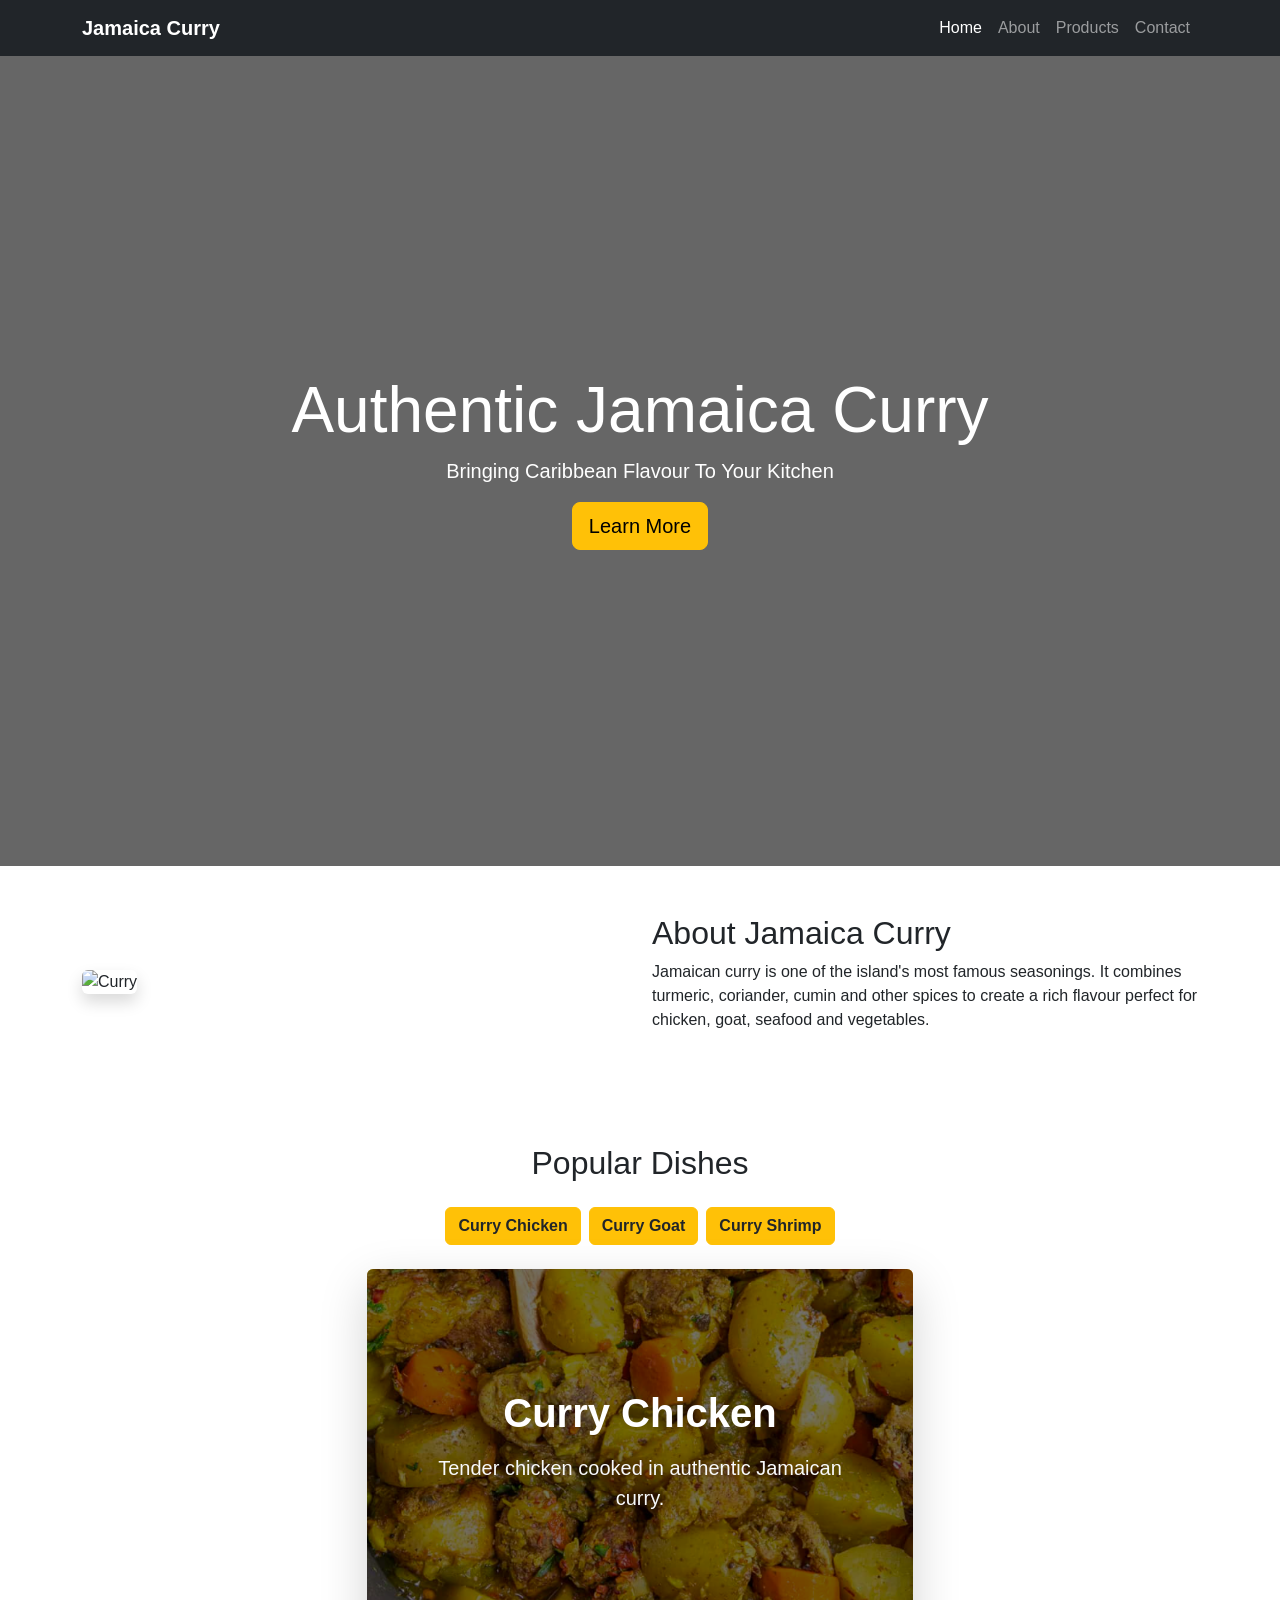
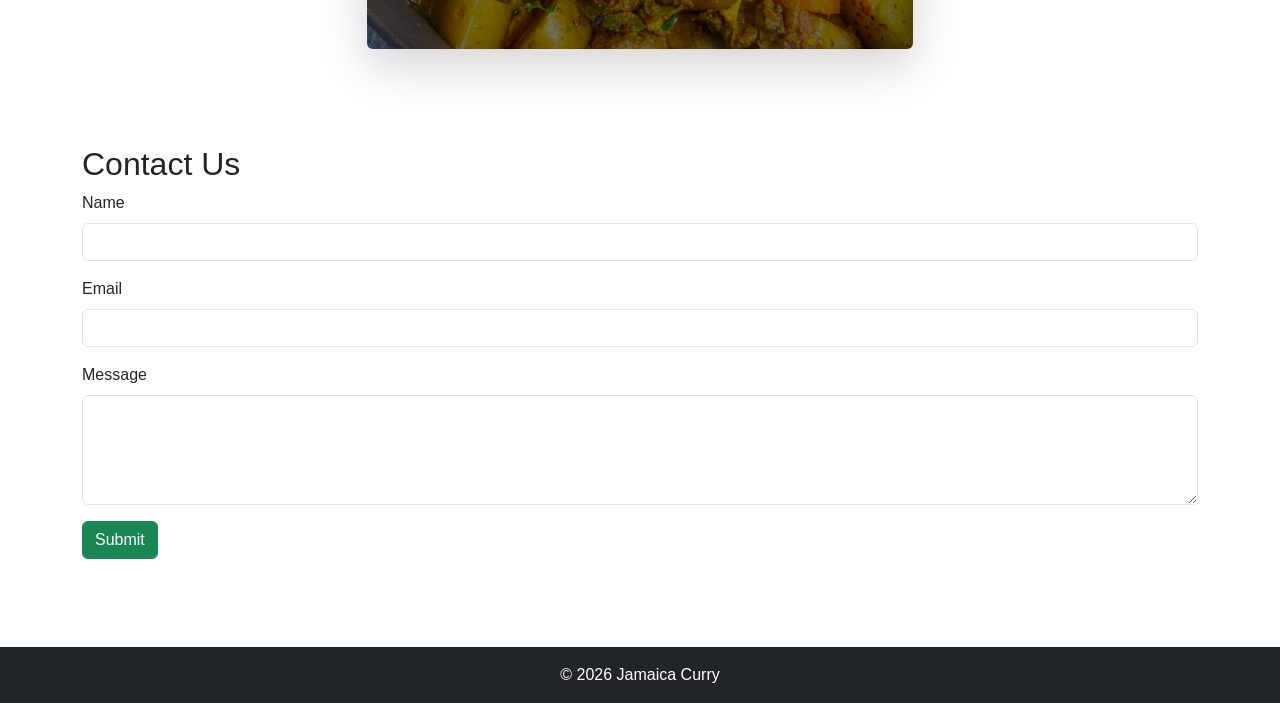
==== index.html @ d3e1728a "Add files via upload" ====
<!doctype html>
<html lang="en">

<head>

<meta charset="UTF-8">

<meta name="viewport" content="width=device-width, initial-scale=1">

<title>Jamaica Curry</title>

<!-- Bootstrap CSS -->
<link href="https://cdn.jsdelivr.net/npm/bootstrap@5.0.2/dist/css/bootstrap.min.css"
rel="stylesheet"
integrity="sha384-EVSTQN3/azprG1Anm3QDgpJLIm9Nao0Yz1ztcQTwFspd3yD65VohhpuuCOmLASjC"
crossorigin="anonymous">

<!-- Custom CSS -->
<link rel="stylesheet" href="style.css">

</head>

<body>

<!-- Navigation -->

<nav class="navbar navbar-expand-lg navbar-dark bg-dark">

<div class="container">

<a class="navbar-brand fw-bold" href="#">

Jamaica Curry

</a>

<button
class="navbar-toggler"
type="button"
data-bs-toggle="collapse"
data-bs-target="#menu">

<span class="navbar-toggler-icon"></span>

</button>

<div class="collapse navbar-collapse" id="menu">

<ul class="navbar-nav ms-auto">

<li class="nav-item">

<a class="nav-link active" href="#">Home</a>

</li>

<li class="nav-item">

<a class="nav-link" href="#about">About</a>

</li>

<li class="nav-item">

<a class="nav-link" href="#products">Products</a>

</li>

<li class="nav-item">

<a class="nav-link" href="#contact">Contact</a>

</li>

</ul>

</div>

</div>

</nav>

<!-- Hero -->

<header class="hero">

<div class="container text-center text-white">

<h1 class="display-3">

Authentic Jamaica Curry

</h1>

<p class="lead">

Bringing Caribbean Flavour To Your Kitchen

</p>

<button
class="btn btn-warning btn-lg"
onclick="showMessage()">

Learn More

</button>

</div>

</header>

<!-- About -->

<section id="about" class="container py-5">

<div class="row align-items-center">

<div class="col-md-6">

<img
src="https://images.unsplash.com/photo-1512058564366-18510be2db19?auto=format&fit=crop&w=900&q=80"
class="img-fluid rounded shadow"
alt="Curry">

</div>

<div class="col-md-6">

<h2>

About Jamaica Curry

</h2>

<p>

Jamaican curry is one of the island's most famous seasonings.
It combines turmeric, coriander, cumin and other spices to
create a rich flavour perfect for chicken, goat, seafood and vegetables.

</p>

</div>

</div>

</section>

<!-- Products -->
<section id="products" class="container py-5">
    <h2 class="text-center mb-4">Popular Dishes</h2>

    <!-- Tab Navigation Buttons -->
    <div class="d-flex justify-content-center gap-2 mb-4">
        <button class="btn btn-warning fw-bold text-dark" onclick="changeDish('Curry Chicken', 'Tender chicken cooked in authentic Jamaican curry.', 'curry-chicken.png')">Curry Chicken</button>
        <button class="btn btn-warning fw-bold text-dark" onclick="changeDish('Curry Goat', 'A favourite Jamaican Sunday dinner.', 'curry-goat.png')">Curry Goat</button>
        <button class="btn btn-warning fw-bold text-dark" onclick="changeDish('Curry Shrimp', 'Freshly seasoned with Caribbean spices.', 'curry-shrimp.png')">Curry Shrimp</button>
    </div>

    <!-- Dynamic Display Card Area -->
    <div class="row justify-content-center">
        <div class="col-12 col-md-8 col-lg-6">
            <div id="dishCard" class="card dynamic-card text-white text-center shadow-lg">
                <div class="dynamic-overlay d-flex flex-column justify-content-center align-items-center p-5">
                    <h3 id="dishTitle" class="display-6 fw-bold mb-3">Curry Chicken</h3>
                    <p id="dishText" class="lead text-light">Tender chicken cooked in authentic Jamaican curry.</p>
                </div>
            </div>
        </div>
    </div>
</section>



</section>


<!-- Contact -->

<section id="contact" class="container py-5">

<h2>

Contact Us

</h2>

<form>

<div class="mb-3">

<label class="form-label">

Name

</label>

<input
type="text"
class="form-control">

</div>

<div class="mb-3">

<label class="form-label">

Email

</label>

<input
type="email"
class="form-control">

</div>

<div class="mb-3">

<label class="form-label">

Message

</label>

<textarea
class="form-control"
rows="4"></textarea>

</div>

<button class="btn btn-success">

Submit

</button>

</form>

</section>

<footer class="bg-dark text-white text-center p-3">

© 2026 Jamaica Curry

</footer>

<!-- Bootstrap JavaScript -->

<script src="https://cdn.jsdelivr.net/npm/bootstrap@5.0.2/dist/js/bootstrap.bundle.min.js"
integrity="sha384-MrcW6ZMFYlzcLA8Nl+NtUVF0sA7MsXsP1UyJoMp4YLEuNSfAP+JcXn/tWtIaxVXM"
crossorigin="anonymous"></script>

<script src="script.js"></script>

</body>

</html>
---- style.css ----
body{

font-family:Arial, Helvetica, sans-serif;

}

.hero{

height:90vh;

background:url("https://images.unsplash.com/photo-1512058564366-18510be2db19?auto=format&fit=crop&w=1600&q=80");

background-size:cover;

background-position:center;

display:flex;

justify-content:center;

align-items:center;

position:relative;

}

.hero::before{

content:"";

position:absolute;

top:0;

left:0;

width:100%;

height:100%;

background:rgba(0,0,0,.6);

}

.hero .container{

position:relative;

z-index:2;

}

.card{

transition:.3s;

}

.card:hover{

transform:translateY(-8px);

box-shadow:0 10px 25px rgba(0,0,0,.3);

}

section{

padding-top:60px;

padding-bottom:60px;

}

footer{

margin-top:40px;

}
/* Dynamic Dish Background Card Configuration */
.dynamic-card {
    min-height: 380px;
    background-size: cover;
    background-position: center;
    background-repeat: no-repeat;
    border: none;
    overflow: hidden;
    position: relative;
    transition: background-image 0.4s ease-in-out; /* Smoothly crossfades the background */
}

/* Semi-transparent dark overlay to keep the white text easy to read over images */
.dynamic-overlay {
    position: absolute;
    top: 0;
    left: 0;
    width: 100%;
    height: 100%;
    background: rgba(0, 0, 0, 0.55);
}
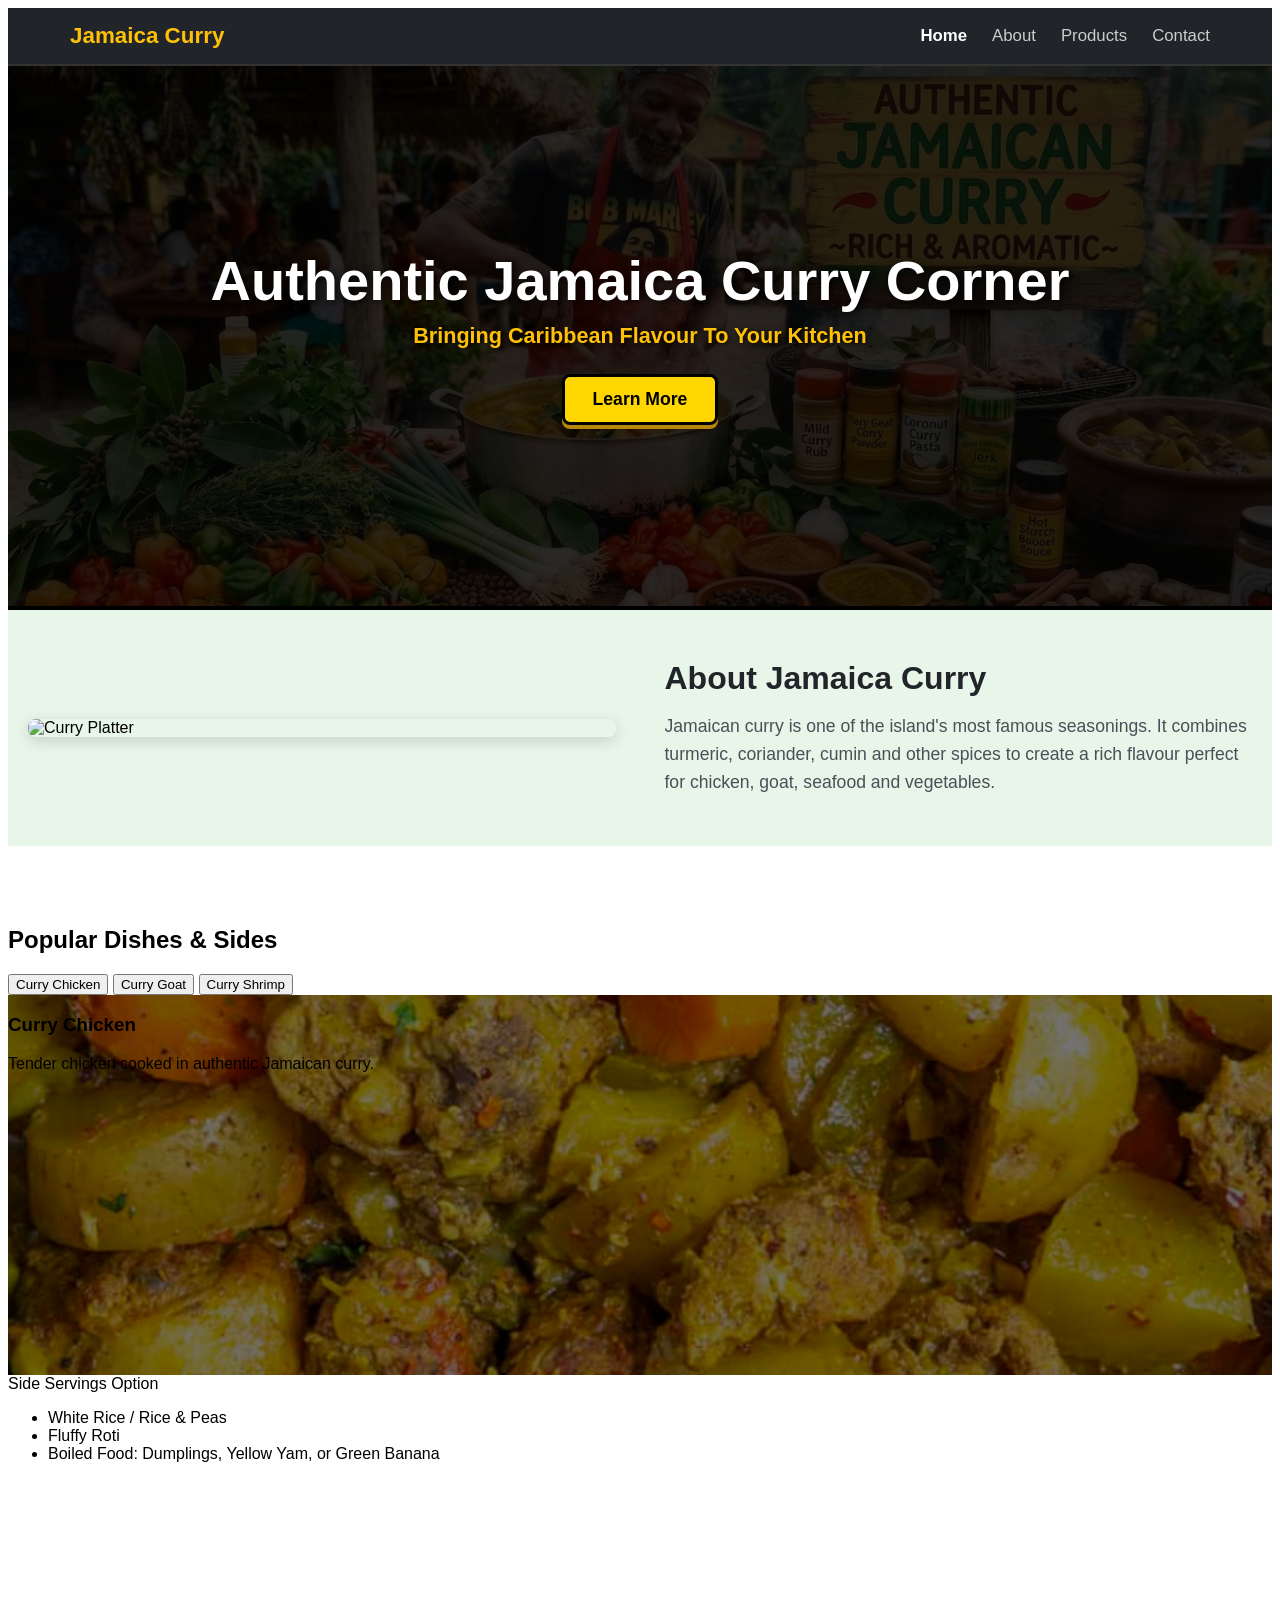
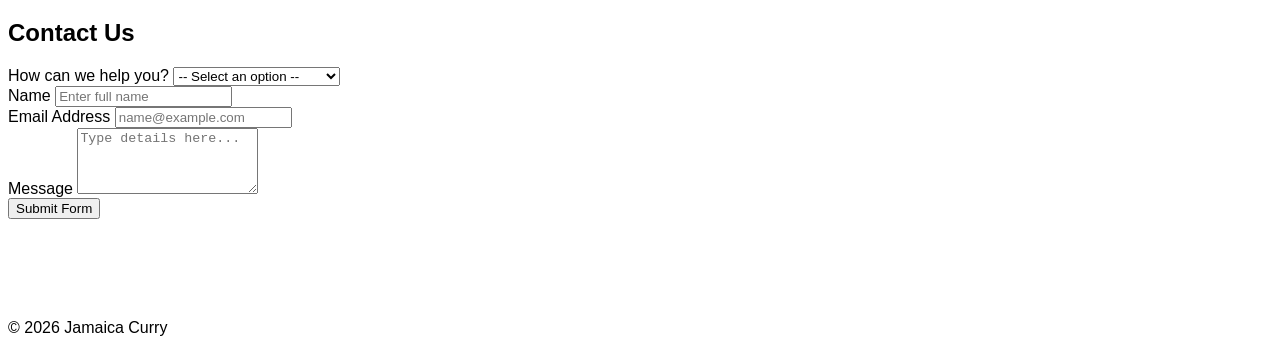
==== commit a0b55406: "Update index.html" ====
--- a/index.html
+++ b/index.html
@@ -1,259 +1,169 @@
 <!doctype html>
 <html lang="en">
+<head>
+    <meta charset="UTF-8">
+    <meta name="viewport" content="width=device-width, initial-scale=1">
+    <title>Jamaica Curry</title>
 
-<head>
-
-<meta charset="UTF-8">
-
-<meta name="viewport" content="width=device-width, initial-scale=1">
-
-<title>Jamaica Curry</title>
-
-<!-- Bootstrap CSS -->
-<link href="https://cdn.jsdelivr.net/npm/bootstrap@5.0.2/dist/css/bootstrap.min.css"
-rel="stylesheet"
-integrity="sha384-EVSTQN3/azprG1Anm3QDgpJLIm9Nao0Yz1ztcQTwFspd3yD65VohhpuuCOmLASjC"
-crossorigin="anonymous">
-
-<!-- Custom CSS -->
-<link rel="stylesheet" href="style.css">
-
+    <!-- Bootstrap 5 CSS Framework -->
+    <link href="https://jsdelivr.net" rel="stylesheet">
+    <!-- FontAwesome for Icon Badges -->
+    <link rel="stylesheet" href="https://cloudflare.com">
+    <!-- Custom CSS Connection -->
+    <link rel="stylesheet" href="style.css">
 </head>
-
 <body>
 
-<!-- Navigation -->
+    <!-- Navigation -->
+    <nav class="custom-navbar" style="background-color: #212529; padding: 15px 0; width: 100%; box-sizing: border-box; display: block; clear: both; border-bottom: 2px solid #333;">
+        <div class="nav-container" style="max-width: 1140px; margin: 0 auto; padding: 0 20px; display: flex; justify-content: space-between; align-items: center;">
+            
+            <!-- Logo Section -->
+            <a href="#" style="color: #ffc107; font-weight: bold; font-size: 1.4rem; text-decoration: none; font-family: Arial, sans-serif;">
+                Jamaica Curry
+            </a>
+            
+            <!-- Links Section -->
+            <ul style="list-style: none; display: flex; gap: 25px; margin: 0; padding: 0; flex-direction: row; align-items: center;">
+                <li style="display: inline-block;"><a href="#" style="color: #ffffff; text-decoration: none; font-size: 1.05rem; font-family: Arial, sans-serif; font-weight: bold;">Home</a></li>
+                <li style="display: inline-block;"><a href="#about" style="color: #cccccc; text-decoration: none; font-size: 1.05rem; font-family: Arial, sans-serif;">About</a></li>
+                <li style="display: inline-block;"><a href="#products" style="color: #cccccc; text-decoration: none; font-size: 1.05rem; font-family: Arial, sans-serif;">Products</a></li>
+                <li style="display: inline-block;"><a href="#contact" style="color: #cccccc; text-decoration: none; font-size: 1.05rem; font-family: Arial, sans-serif;">Contact</a></li>
+            </ul>
 
-<nav class="navbar navbar-expand-lg navbar-dark bg-dark">
+        </div>
+    </nav>
 
-<div class="container">
+    <!-- Hero Banner -->
+    <header class="hero" style="background: #212529 url('background.png') no-repeat center center; background-size: cover; height: 60vh; display: flex; justify-content: center; align-items: center; position: relative; border-bottom: 4px solid #000000; overflow: hidden;">
+        
+        <!-- Dark shader overlay to make the white text pop out nicely -->
+        <div style="position: absolute; top: 0; left: 0; width: 100%; height: 100%; background: rgba(0, 0, 0, 0.55); z-index: 1;"></div>
+        
+        <!-- Content Area Container (Forces text to layer cleanly on top of shader) -->
+        <div class="hero-container" style="position: relative; z-index: 2; text-align: center; padding: 0 20px;">
+            <h1 class="display-3" style="color: #ffffff !important; font-size: 3.5rem; font-weight: bold; font-family: Arial, sans-serif; margin: 0 0 10px 0; text-shadow: 2px 2px 8px rgba(0,0,0,0.85);">
+                Authentic Jamaica Curry Corner
+            </h1>
+            <p class="lead" style="color: #ffc107 !important; font-size: 1.35rem; font-weight: bold; font-family: Arial, sans-serif; margin: 0 0 25px 0; text-shadow: 1px 1px 4px rgba(0,0,0,0.85);">
+                Bringing Caribbean Flavour To Your Kitchen
+            </p>
+            <a href="history.html" class="btn btn-warning btn-lg" style="background-color: #ffd700; color: #000000; font-weight: bold; font-size: 1.1rem; border: 3px solid #000000; border-radius: 8px; padding: 12px 28px; text-decoration: none; display: inline-block; box-shadow: 0 4px 0 #b8860b;">
+                Learn More
+            </a>
+        </div>
+    </header>
 
-<a class="navbar-brand fw-bold" href="#">
 
-Jamaica Curry
+    <!-- About Section -->
+    <section id="about" class="container py-5" style="padding: 50px 20px; text-align: left; background-color: #e8f5e9;">
+        <!-- Clean Flex Row Wrapper for explicit layout separation -->
+        <div class="about-row-wrapper" style="display: block; width: 100%; font-size: 0; clear: both;">
+            
+            <!-- Left Side Column Container: Holds the Image cleanly -->
+            <div class="about-column" style="display: inline-block; width: 48%; vertical-align: middle; margin-right: 4%; font-size: 1rem; box-sizing: border-box;">
+                <img src="https://images.unsplash.com/photo-1512058564366-18510be2db19?auto=format&fit=crop&w=900&q=80" 
+                     class="img-fluid rounded shadow" 
+                     alt="Curry Platter" 
+                     style="width: 100%; height: auto; display: block; border-radius: 8px; box-shadow: 0 4px 15px rgba(0,0,0,0.15);">
+            </div>
+            
+            <!-- Right Side Column Container: Holds the Text descriptions separately -->
+            <div class="about-column" style="display: inline-block; width: 48%; vertical-align: middle; font-size: 1rem; box-sizing: border-box; color: #212529;">
+                <h2 class="fw-bold" style="font-weight: bold; margin-top: 0; margin-bottom: 15px; font-size: 2rem;">About Jamaica Curry</h2>
+                <p class="text-muted leading-relaxed" style="color: #495057; line-height: 1.6; font-size: 1.1rem; margin: 0;">
+                    Jamaican curry is one of the island's most famous seasonings. 
+                    It combines turmeric, coriander, cumin and other spices to 
+                    create a rich flavour perfect for chicken, goat, seafood and vegetables.
+                </p>
+            </div>
 
-</a>
+     
+        </div>
+    </section>
 
-<button
-class="navbar-toggler"
-type="button"
-data-bs-toggle="collapse"
-data-bs-target="#menu">
 
-<span class="navbar-toggler-icon"></span>
+    <!-- Products: Dynamic Food Tabs + New Side Servings Column Menu -->
+    <section id="products" class="container py-5">
+        <h2 class="text-center mb-5 fw-bold">Popular Dishes & Sides</h2>
+        
+        <div class="row g-4 justify-content-center">
+            <!-- Left Side Area: Main Interactive Dish Display Tabs -->
+            <div class="col-12 col-md-8 col-lg-7">
+                <div class="d-flex justify-content-center gap-2 mb-4">
+                    <button class="btn btn-warning fw-bold text-dark px-3" onclick="changeDish('Curry Chicken', 'Tender chicken cooked in authentic Jamaican curry.', 'curry-chicken.png')">Curry Chicken</button>
+                    <button class="btn btn-warning fw-bold text-dark px-3" onclick="changeDish('Curry Goat',   'A favourite Jamaican Sunday dinner.', 'curry-goat.png')">Curry Goat</button>
+                    <button class="btn btn-warning fw-bold text-dark px-3" onclick="changeDish('Curry Shrimp', 'Freshly seasoned with Caribbean spices.', 'curry-shrimp.png')">Curry Shrimp</button>
+                </div>
+                
+                <div id="dishCard" class="card dynamic-card text-white text-center shadow-lg">
+                    <div class="dynamic-overlay d-flex flex-column justify-content-center align-items-center p-5">
+                        <h3 id="dishTitle" class="display-6 fw-bold mb-3">Curry Chicken</h3>
+                        <p id="dishText" class="lead text-light">Tender chicken cooked in authentic Jamaican curry.</p>
+                    </div>
+                </div>
+            </div>
 
-</button>
-
-<div class="collapse navbar-collapse" id="menu">
-
-<ul class="navbar-nav ms-auto">
-
-<li class="nav-item">
-
-<a class="nav-link active" href="#">Home</a>
-
-</li>
-
-<li class="nav-item">
-
-<a class="nav-link" href="#about">About</a>
-
-</li>
-
-<li class="nav-item">
-
-<a class="nav-link" href="#products">Products</a>
-
-</li>
-
-<li class="nav-item">
-
-<a class="nav-link" href="#contact">Contact</a>
-
-</li>
-
-</ul>
-
-</div>
-
-</div>
-
-</nav>
-
-<!-- Hero -->
-
-<header class="hero">
-
-<div class="container text-center text-white">
-
-<h1 class="display-3">
-
-Authentic Jamaica Curry
-
-</h1>
-
-<p class="lead">
-
-Bringing Caribbean Flavour To Your Kitchen
-
-</p>
-
-<button
-class="btn btn-warning btn-lg"
-onclick="showMessage()">
-
-Learn More
-
-</button>
-
-</div>
-
-</header>
-
-<!-- About -->
-
-<section id="about" class="container py-5">
-
-<div class="row align-items-center">
-
-<div class="col-md-6">
-
-<img
-src="https://images.unsplash.com/photo-1512058564366-18510be2db19?auto=format&fit=crop&w=900&q=80"
-class="img-fluid rounded shadow"
-alt="Curry">
-
-</div>
-
-<div class="col-md-6">
-
-<h2>
-
-About Jamaica Curry
-
-</h2>
-
-<p>
-
-Jamaican curry is one of the island's most famous seasonings.
-It combines turmeric, coriander, cumin and other spices to
-create a rich flavour perfect for chicken, goat, seafood and vegetables.
-
-</p>
-
-</div>
-
-</div>
-
-</section>
-
-<!-- Products -->
-<section id="products" class="container py-5">
-    <h2 class="text-center mb-4">Popular Dishes</h2>
-
-    <!-- Tab Navigation Buttons -->
-    <div class="d-flex justify-content-center gap-2 mb-4">
-        <button class="btn btn-warning fw-bold text-dark" onclick="changeDish('Curry Chicken', 'Tender chicken cooked in authentic Jamaican curry.', 'curry-chicken.png')">Curry Chicken</button>
-        <button class="btn btn-warning fw-bold text-dark" onclick="changeDish('Curry Goat', 'A favourite Jamaican Sunday dinner.', 'curry-goat.png')">Curry Goat</button>
-        <button class="btn btn-warning fw-bold text-dark" onclick="changeDish('Curry Shrimp', 'Freshly seasoned with Caribbean spices.', 'curry-shrimp.png')">Curry Shrimp</button>
-    </div>
-
-    <!-- Dynamic Display Card Area -->
-    <div class="row justify-content-center">
-        <div class="col-12 col-md-8 col-lg-6">
-            <div id="dishCard" class="card dynamic-card text-white text-center shadow-lg">
-                <div class="dynamic-overlay d-flex flex-column justify-content-center align-items-center p-5">
-                    <h3 id="dishTitle" class="display-6 fw-bold mb-3">Curry Chicken</h3>
-                    <p id="dishText" class="lead text-light">Tender chicken cooked in authentic Jamaican curry.</p>
+            <!-- Right Side Area: FIXED SIDE SERVINGS MENU PANEL -->
+            <div class="col-12 col-md-4 col-lg-4">
+                <div class="card h-100 shadow border-2 border-dark rounded-3">
+                    <div class="card-header bg-dark text-warning fw-bold text-center py-3 fs-5">
+                        <i class="fa-solid fa-bowl-rice me-2"></i>Side Servings Option
+                    </div>
+                    <ul class="list-group list-group-flush">
+                        <li class="list-group-item py-3 fw-bold text-dark"><i class="fa-solid fa-circle-check text-success me-2"></i>White Rice / Rice & Peas</li>
+                        <li class="list-group-item py-3 fw-bold text-dark"><i class="fa-solid fa-circle-check text-success me-2"></i>Fluffy Roti</li>
+                        <li class="list-group-item py-3 fw-bold text-dark">
+                            <i class="fa-solid fa-circle-check text-success me-2"></i>Boiled Food:
+                            <span class="text-muted d-block small fw-normal ps-4 mt-1">Dumplings, Yellow Yam, or Green Banana</span>
+                        </li>
+                    </ul>
                 </div>
             </div>
         </div>
-    </div>
-</section>
+    </section>
 
+       <!-- Contact Form with Validation Rules & Success Alerts Area -->
+    <section id="contact" class="container py-5" style="max-width: 650px;">
+        <h2 class="text-center mb-4 fw-bold">Contact Us</h2>
+        
+        <!-- Interactive Alert Notification Target Element -->
+        <div id="formAlert"></div>
 
+        <form id="contactForm" onsubmit="handleFormSubmit(event)">
+            <!-- FIXED: Added inquiry selection dropdown choice box -->
+            <div class="mb-3">
+                <label class="form-label fw-bold">How can we help you?</label>
+                <select id="formReason" class="form-select border-2 border-secondary" required>
+                    <option value="" disabled selected>-- Select an option --</option>
+                    <option value="Enquiry">Contact Us for Enquiries</option>
+                    <option value="Order">Place an Order</option>
+                </select>
+            </div>
 
-</section>
+            <div class="mb-3">
+                <label class="form-label fw-bold">Name</label>
+                <input type="text" id="formName" class="form-control border-2 border-secondary" required placeholder="Enter full name">
+            </div>
+            <div class="mb-3">
+                <label class="form-label fw-bold">Email Address</label>
+                <input type="email" id="formEmail" class="form-control border-2 border-secondary" required placeholder="name@example.com">
+            </div>
+            <div class="mb-3">
+                <label class="form-label fw-bold">Message</label>
+                <textarea id="formMessage" class="form-control border-2 border-secondary" rows="4" required placeholder="Type details here..."></textarea>
+            </div>
+            <button type="submit" class="btn btn-success w-100 fw-bold py-2 shadow-sm border border-dark">Submit Form</button>
+        </form>
 
+    </section>
 
-<!-- Contact -->
+    <footer class="bg-dark text-white text-center p-3 mt-5">
+        © 2026 Jamaica Curry
+    </footer>
 
-<section id="contact" class="container py-5">
-
-<h2>
-
-Contact Us
-
-</h2>
-
-<form>
-
-<div class="mb-3">
-
-<label class="form-label">
-
-Name
-
-</label>
-
-<input
-type="text"
-class="form-control">
-
-</div>
-
-<div class="mb-3">
-
-<label class="form-label">
-
-Email
-
-</label>
-
-<input
-type="email"
-class="form-control">
-
-</div>
-
-<div class="mb-3">
-
-<label class="form-label">
-
-Message
-
-</label>
-
-<textarea
-class="form-control"
-rows="4"></textarea>
-
-</div>
-
-<button class="btn btn-success">
-
-Submit
-
-</button>
-
-</form>
-
-</section>
-
-<footer class="bg-dark text-white text-center p-3">
-
-© 2026 Jamaica Curry
-
-</footer>
-
-<!-- Bootstrap JavaScript -->
-
-<script src="https://cdn.jsdelivr.net/npm/bootstrap@5.0.2/dist/js/bootstrap.bundle.min.js"
-integrity="sha384-MrcW6ZMFYlzcLA8Nl+NtUVF0sA7MsXsP1UyJoMp4YLEuNSfAP+JcXn/tWtIaxVXM"
-crossorigin="anonymous"></script>
-
-<script src="script.js"></script>
-
+    <!-- Bootstrap 5 Bundle JS Script Engine Link -->
+    <script src="https://jsdelivr.net"></script>
+    <script src="script.js"></script>
 </body>
-
-</html>+</html>
